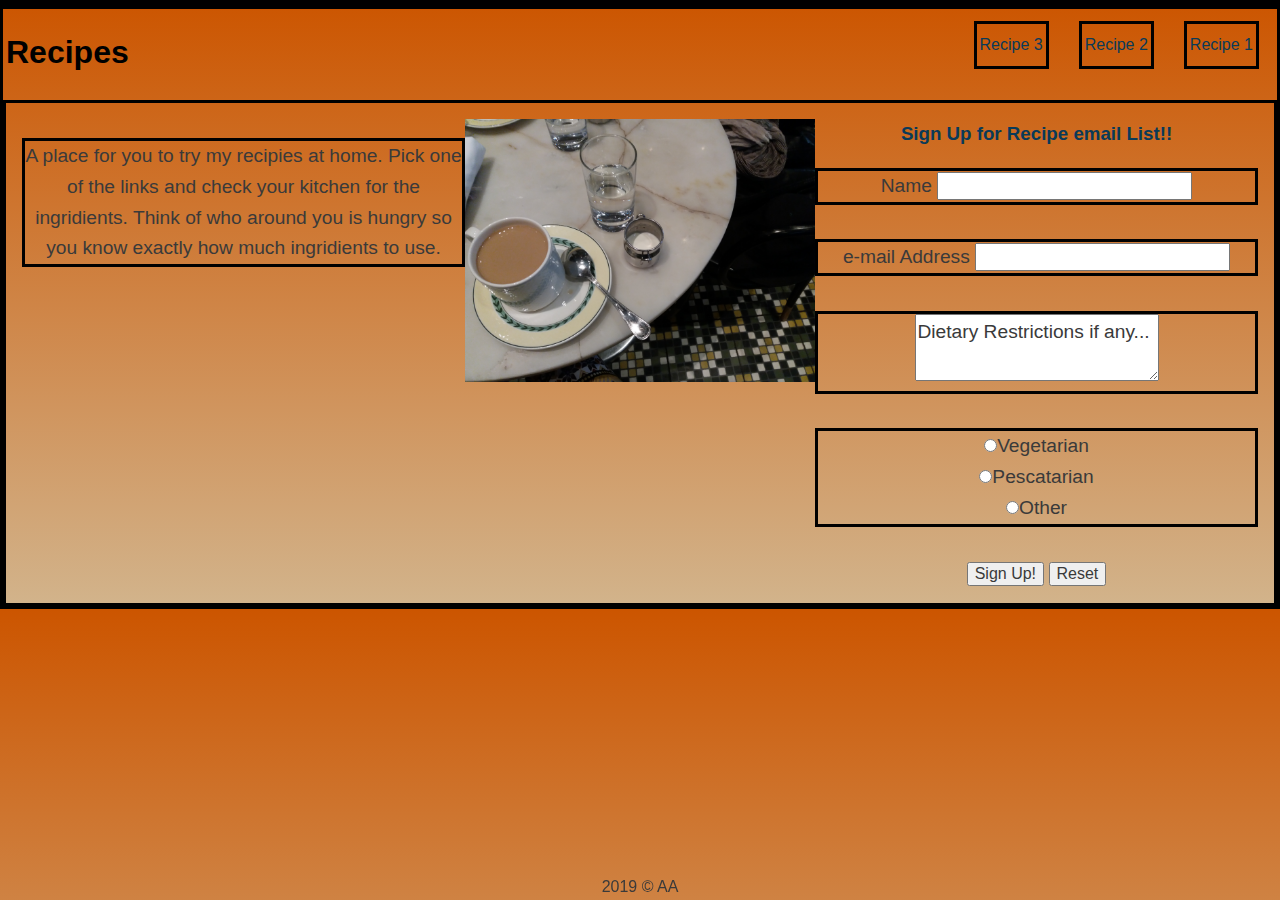
==== index.html @ 0d505b84 "First Commit" ====
<!DOCTYPE html>
<html>
<head>
    <meta name="viewport" content="width=device-width, initial-scale=1.0">
    <title>Lets Cook Something!</title>
    <link rel="stylesheet" href="css/normalize.css">
    <link rel="stylesheet" href="css/styles.css">
    <link rel="stylesheet" href="css/flexbox.css">
</head>
    

<body>
        
        <header class="main-nav">
            <h1 class="title">Recipes</h1>
            <ul>
                <li><a href="pages/Recipe 1.html">Recipe 1</a></li>
                <li><a href="pages/Recipe 2.html">Recipe 2</a></li>
                <li><a href="pages/Recipe 3.html">Recipe 3</a></li>
            </ul>
        </header>
        
        <div class="main-container">
            
            <div class="col 1">
                <p>A place for you to try my recipies at home. Pick one of the links and check your kitchen for the 
                    ingridients. Think of who around you is hungry so you know exactly how much ingridients to use.</p>
            </div>

            <div>
                <img src="img/coffe.jpg" class="col 2" title="Fancy Picture of a Coffe Mug" alt="Picture of a cup of coffeon a table" style="width: 350px; height: 350">
            </div>
        
            <div class="col 3">
                
                <h3>Sign Up for Recipe email List!!</h3>
                 
                

                   
                        <form action="index.html" method="post">
                            
                            <p><label for="name" >Name</label>
                            
                                <input type="text" id="name" name="user_name"></p>
                        
                            <p><label for="email" >e-mail Address</label>
                                
                                <input type="text" id="email" name="email"></p>
                            
                            <p><textarea type="text" id="comments" class="comments">Dietary Restrictions if any...</textarea></p>
                                        
                            <p><input type="radio" name="diet" value="veg">Vegetarian<br>

                                <input type="radio" name="diet" value="pesc">Pescatarian<br>
                                <input type="radio" name="diet" value="other">Other<br></p> 
                        
                            <div class="button">
                                
                                <input type="submit" value="Sign Up!" class="submit">
                                <input type="reset" value="Reset" class="submit">
                            
                        </div>
                    
                    </form>
                
                
        
            </div>
        
        </div>   

    <footer>2019 &copy AA</footer>

</body>


    
</html>
---- css/styles.css ----
/* ================================= 
  Base Element Styles
==================================== */

* {
	box-sizing: border-box;
}

body {
	font-family: "Lucida Sans Unicode", "Lucida Grande", sans-serif;
	line-height: 1.6;
	color: #3a3a3a;
	border: solid black;
	background-image: linear-gradient(#cc5500 , #D2B48C);
	
}

p {
	font-size: 1.2em;
	margin-bottom: 1.8em;
}

h2,
h3,
a {
	color: #093a58;
}

h2,
h3 {
	margin-top: 0;
}

a {
	text-decoration: none;
}

img {
	max-width: 100%;
}

footer {
	text-align: center;
	margin-top: 5px;
	left: 0;
  	bottom: 0;
	width: 100%;
	position: fixed;
}

header {
	text-align: center;
	border: solid black;
}

/* ================================= 
  Base Element Styles
==================================== */
.main-container {
	display: inline-flex;
	padding: 1em;
	text-align: center;
	border: solid black;
	flex-direction: row;

}

.main-container p {
	border: solid black;

}

.main-nav {
	color: black;
	border: solid black;
	
}

.main-nav li {
	margin: 15px;
	padding-top: 8px;
	padding-bottom: 8px;
	padding-left: 3px;
	padding-right: 3px;
	border: solid black;
	float: right;
	display: flex;
	flex-direction: row;
	
}

.title {
	float: left;
	font-family: "Brush Script MT", sans-serif;
}

.form {
	text-align: center;
	display: flex;
	border: solid black;
}

.form p {
	border: 0;
	margin: 0;
}

.ing01 {
	display: table;
}

.col {
	flex: 1;
	justify-content: space-around;
}
---- css/flexbox.css ----
.main-container {
	display: inline-flex;
	flex-wrap: wrap;
}

.main-nac {
    display: flex;
}
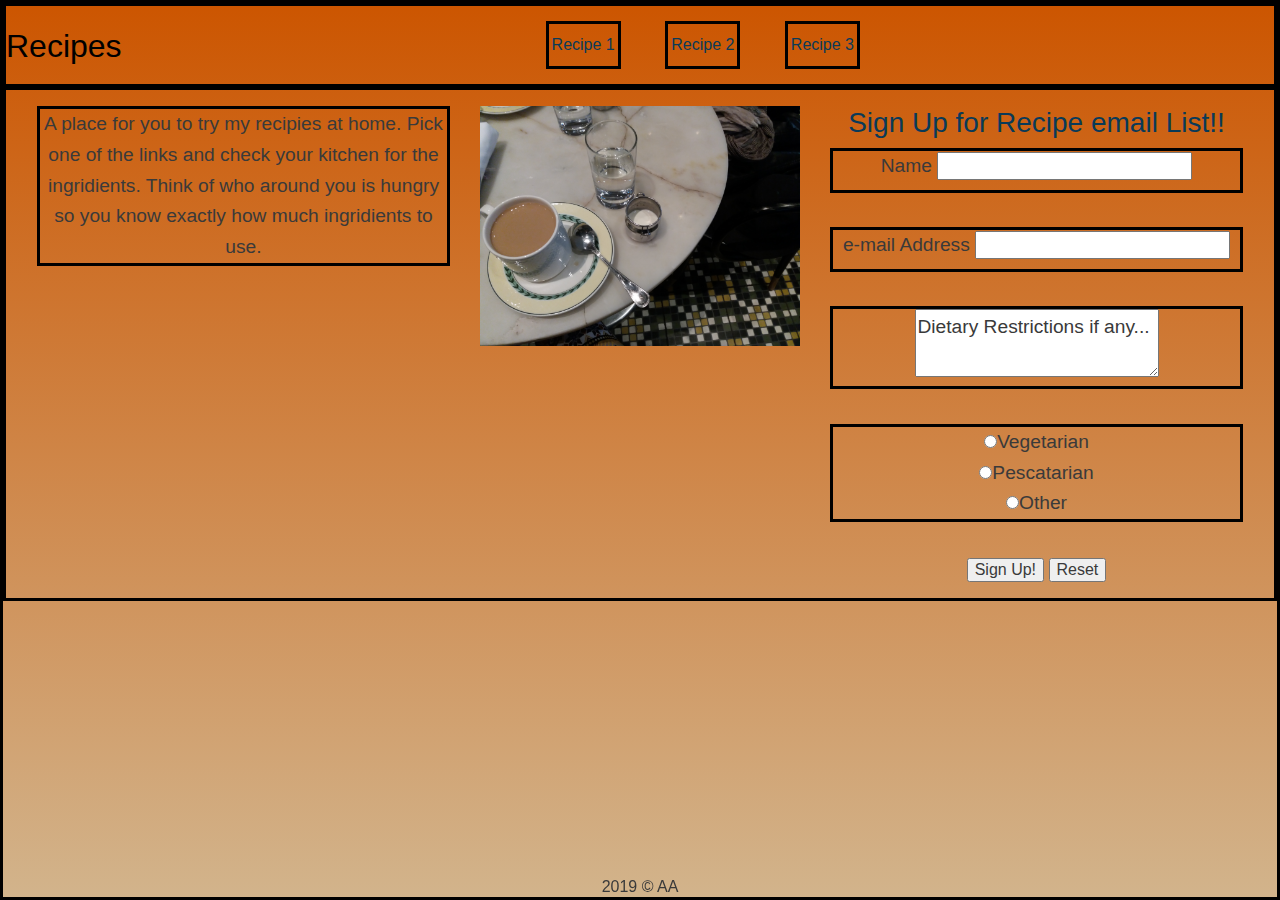
==== commit c314e070: "css stuff" ====
--- a/index.html
+++ b/index.html
@@ -3,6 +3,8 @@
 <head>
     <meta name="viewport" content="width=device-width, initial-scale=1.0">
     <title>Lets Cook Something!</title>
+    <link rel="stylesheet" href="https://stackpath.bootstrapcdn.com/bootstrap/4.3.1/css/bootstrap.min.css"
+        integrity="sha384-ggOyR0iXCbMQv3Xipma34MD+dH/1fQ784/j6cY/iJTQUOhcWr7x9JvoRxT2MZw1T" crossorigin="anonymous">
     <link rel="stylesheet" href="css/normalize.css">
     <link rel="stylesheet" href="css/styles.css">
     <link rel="stylesheet" href="css/flexbox.css">
--- a/css/styles.css
+++ b/css/styles.css
@@ -18,6 +18,11 @@
 p {
 	font-size: 1.2em;
 	margin-bottom: 1.8em;
+}
+
+html,
+body {
+	height: 100%;
 }
 
 h2,
@@ -62,7 +67,7 @@
 	text-align: center;
 	border: solid black;
 	flex-direction: row;
-
+	
 }
 
 .main-container p {
@@ -76,16 +81,20 @@
 	
 }
 
+.ul {
+	float: right;
+}
+
 .main-nav li {
 	margin: 15px;
+	margin-left: 25px;
 	padding-top: 8px;
 	padding-bottom: 8px;
 	padding-left: 3px;
 	padding-right: 3px;
 	border: solid black;
-	float: right;
-	display: flex;
-	flex-direction: row;
+	display: inline-flex;
+	flex-direction: column-reverse;
 	
 }
 
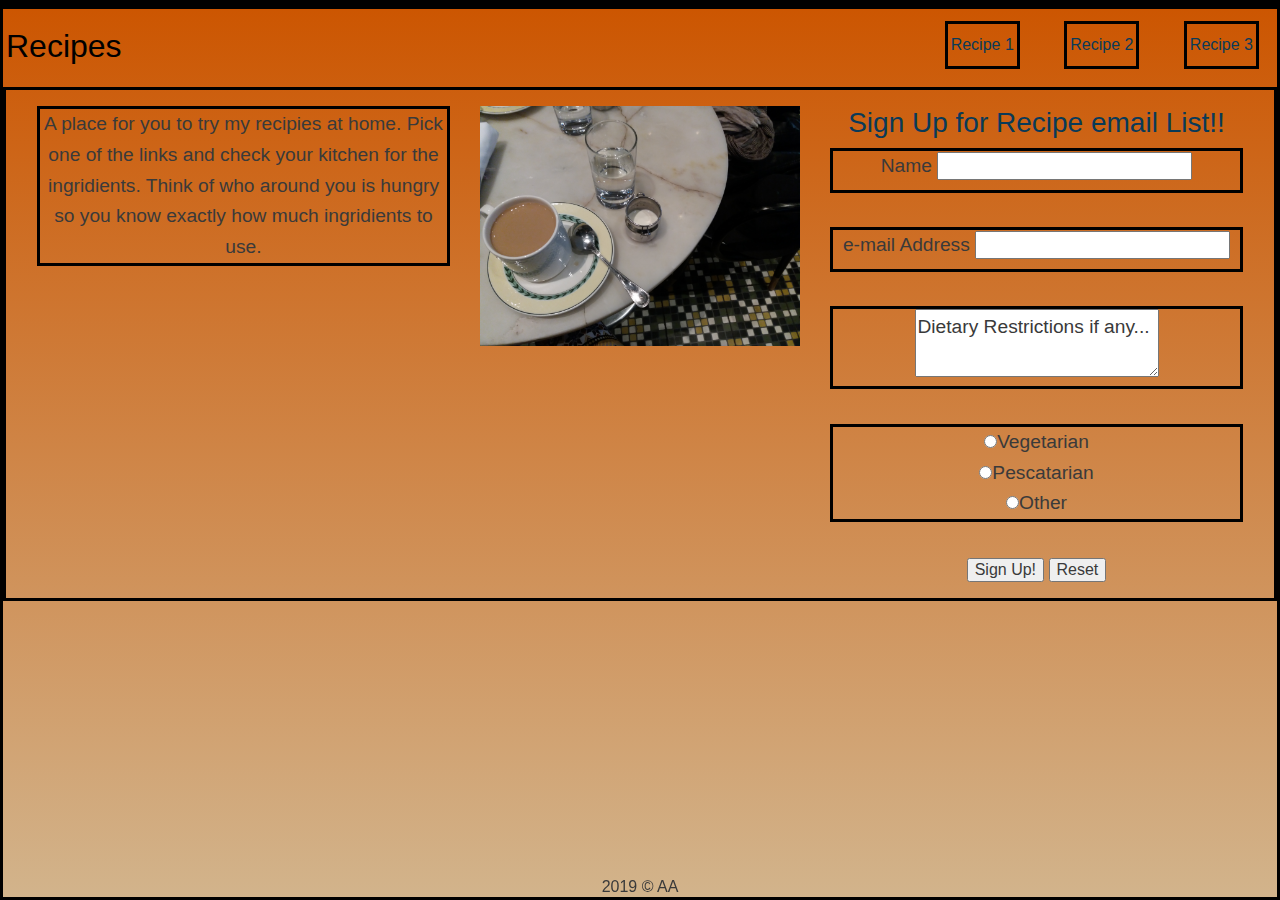
==== commit 7cf594d0: "some thing diffent with css" ====
--- a/index.html
+++ b/index.html
@@ -15,11 +15,13 @@
         
         <header class="main-nav">
             <h1 class="title">Recipes</h1>
-            <ul>
-                <li><a href="pages/Recipe 1.html">Recipe 1</a></li>
-                <li><a href="pages/Recipe 2.html">Recipe 2</a></li>
-                <li><a href="pages/Recipe 3.html">Recipe 3</a></li>
-            </ul>
+            <div class="nav-container">
+                <ul>
+                    <li><a href="pages/Recipe 1.html">Recipe 1</a></li>
+                    <li><a href="pages/Recipe 2.html">Recipe 2</a></li>
+                    <li><a href="pages/Recipe 3.html">Recipe 3</a></li>
+                </ul>
+            </div>
         </header>
         
         <div class="main-container">
--- a/css/styles.css
+++ b/css/styles.css
@@ -81,7 +81,7 @@
 	
 }
 
-.ul {
+.nav-container {
 	float: right;
 }
 
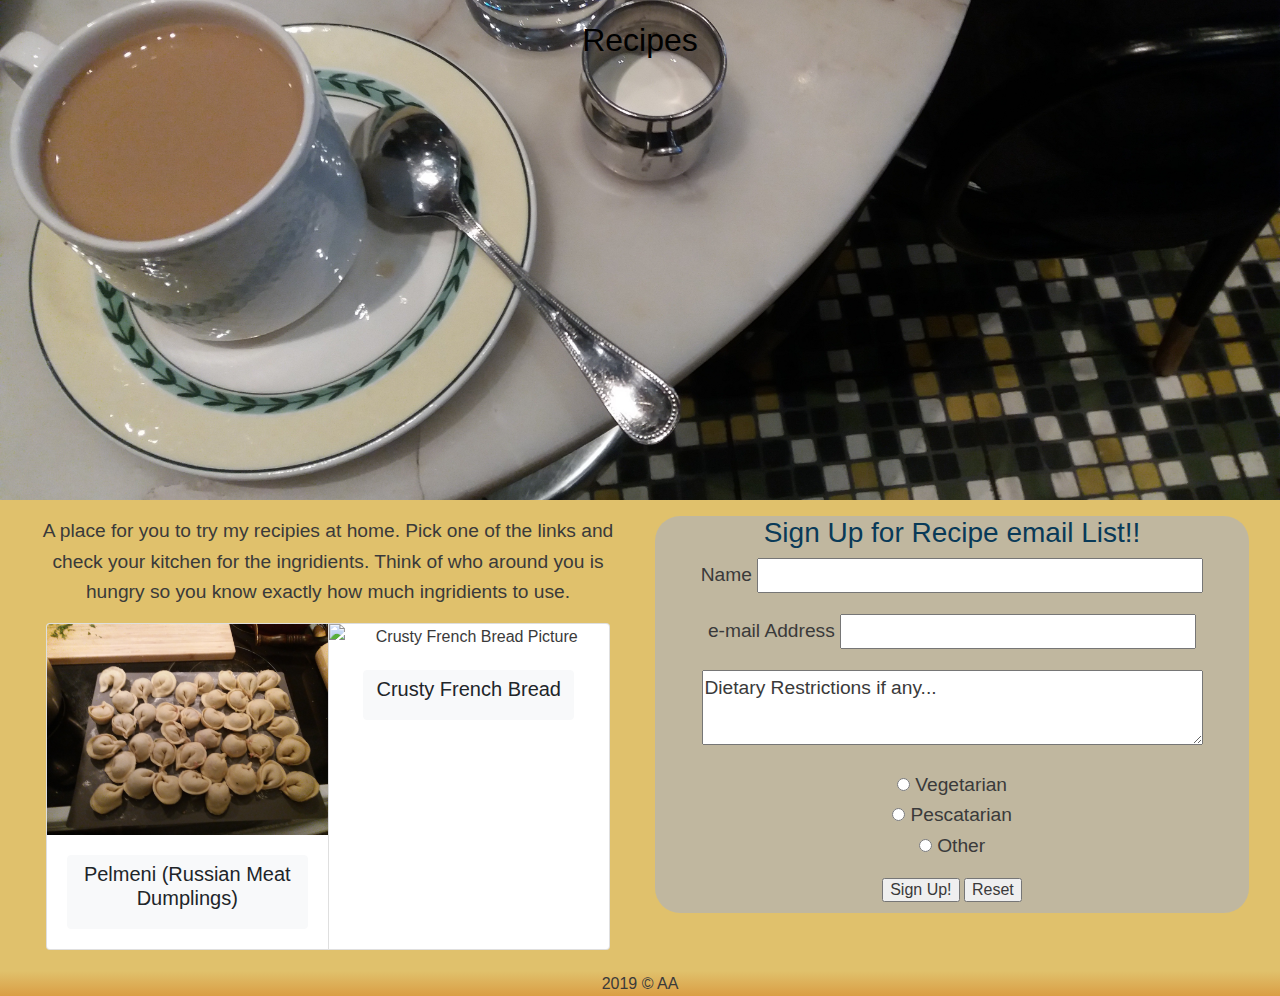
==== commit 0f1d79bf: "newest additions" ====
--- a/index.html
+++ b/index.html
@@ -13,67 +13,86 @@
 
 <body>
         
-        <header class="main-nav">
+        <header>
+            
+                
             <h1 class="title">Recipes</h1>
-            <div class="nav-container">
-                <ul>
-                    <li><a href="pages/Recipe 1.html">Recipe 1</a></li>
-                    <li><a href="pages/Recipe 2.html">Recipe 2</a></li>
-                    <li><a href="pages/Recipe 3.html">Recipe 3</a></li>
-                </ul>
-            </div>
+            
         </header>
-        
-        <div class="main-container">
+
+            <div class="main-container">
             
-            <div class="col 1">
-                <p>A place for you to try my recipies at home. Pick one of the links and check your kitchen for the 
-                    ingridients. Think of who around you is hungry so you know exactly how much ingridients to use.</p>
+                <div class="col 1">
+                    <p>A place for you to try my recipies at home. Pick one of the links and check your kitchen for the
+                        ingridients. Think of who around you is hungry so you know exactly how much ingridients to use.</p>
+                    
+                    <div class="col-md-12">
+                        <ul class="card-group">
+                            <li class="card">
+                                <img src="img/pelmeni 1.jpg" class="card-img-top" alt="Pelmeni (Russian Meat Dumplings) Picture">
+                                <div class="card-body">
+                                    <a href="pages/Recipe 1.html" class="btn btn-light">
+                                        <h5 class="card-title">Pelmeni (Russian Meat Dumplings)</h5>
+                                    </a>
+                                </div>
+                            </li>
+                            <li class="card">
+                                <img src="img/bread 1.jpg" class="card-img-top" alt="Crusty French Bread Picture">
+                                <div class="card-body">
+                                    <a href="pages/Recipe 2.html" class="btn btn-light">
+                                        <h5 class="card-title">Crusty French Bread</h5>
+                                    </a>
+                                </div>
+                            </li>
+                    
+                        </ul>
+                    </div>
+                </div>
+            
+                <div>
+            
+                </div>
+            
+                <div class="col 3">
+            
+                <form action="index.html" method="post">
+                        <h3>Sign Up for Recipe email List!!</h3>
+                            <p><label for="name">Name</label>
+                
+                                <input type="text" id="name" name="user_name" style="width:446px; height:35px;"></p>
+                
+                            <p><label for="email">e-mail Address</label>
+                
+                                <input type="text" id="email" name="email" style="width:356px; height:35px;"></p>
+                
+                            <p><textarea type="text" id="comments" class="comments" style="width:501px; height:75px;">Dietary Restrictions if any...</textarea></p>
+                
+                            <p><input type="radio" name="diet" value="veg"> Vegetarian<br>
+                
+                                <input type="radio" name="diet" value="pesc"> Pescatarian<br>
+                                <input type="radio" name="diet" value="other"> Other<br></p>
+                
+                            <div class="butf">
+                
+                                <input type="submit" value="Sign Up!" class="submit">
+                                <input type="reset" value="Reset" class="submit">
+                
+                            </div>
+                
+                    </form>
+            
+            
+            
+                </div>
+            
             </div>
 
-            <div>
-                <img src="img/coffe.jpg" class="col 2" title="Fancy Picture of a Coffe Mug" alt="Picture of a cup of coffeon a table" style="width: 350px; height: 350">
-            </div>
+                
+      
+            
         
-            <div class="col 3">
-                
-                <h3>Sign Up for Recipe email List!!</h3>
-                 
-                
-
-                   
-                        <form action="index.html" method="post">
-                            
-                            <p><label for="name" >Name</label>
-                            
-                                <input type="text" id="name" name="user_name"></p>
-                        
-                            <p><label for="email" >e-mail Address</label>
-                                
-                                <input type="text" id="email" name="email"></p>
-                            
-                            <p><textarea type="text" id="comments" class="comments">Dietary Restrictions if any...</textarea></p>
-                                        
-                            <p><input type="radio" name="diet" value="veg">Vegetarian<br>
-
-                                <input type="radio" name="diet" value="pesc">Pescatarian<br>
-                                <input type="radio" name="diet" value="other">Other<br></p> 
-                        
-                            <div class="button">
-                                
-                                <input type="submit" value="Sign Up!" class="submit">
-                                <input type="reset" value="Reset" class="submit">
-                            
-                        </div>
-                    
-                    </form>
-                
-                
         
-            </div>
-        
-        </div>   
-
+    
     <footer>2019 &copy AA</footer>
 
 </body>
--- a/css/styles.css
+++ b/css/styles.css
@@ -10,9 +10,7 @@
 	font-family: "Lucida Sans Unicode", "Lucida Grande", sans-serif;
 	line-height: 1.6;
 	color: #3a3a3a;
-	border: solid black;
-	background-image: linear-gradient(#cc5500 , #D2B48C);
-	
+	background-color:#e0c16c;
 }
 
 p {
@@ -50,35 +48,50 @@
 	left: 0;
   	bottom: 0;
 	width: 100%;
-	position: fixed;
+	position: relative;
+	background: linear-gradient(#e0c16c, #da9e45);
+}
+
+h1 {
+	
 }
 
 header {
+	background: url('../img/coffe.jpg') no-repeat bottom right;
+	height: 500px;
+	overflow: hidden;
+	z-index: 2;
+	background-size: contain;
+	-webkit-background-size: cover;
+	-moz-background-size: cover;
+	-o-background-size: cover;
+	background-size: cover;
+	margin-top: 0;
 	text-align: center;
-	border: solid black;
+	text-anchor: end;	
 }
 
 /* ================================= 
   Base Element Styles
 ==================================== */
+
 .main-container {
 	display: inline-flex;
 	padding: 1em;
 	text-align: center;
-	border: solid black;
 	flex-direction: row;
-	
 }
 
 .main-container p {
-	border: solid black;
-
+	
 }
 
 .main-nav {
 	color: black;
-	border: solid black;
-	
+}
+
+.butf {
+	padding-bottom: 10px;
 }
 
 .nav-container {
@@ -92,26 +105,26 @@
 	padding-bottom: 8px;
 	padding-left: 3px;
 	padding-right: 3px;
-	border: solid black;
 	display: inline-flex;
 	flex-direction: column-reverse;
 	
 }
 
 .title {
-	float: left;
 	font-family: "Brush Script MT", sans-serif;
+	margin-top: 35 px;
+	color: black;
 }
 
-.form {
+form {
 	text-align: center;
-	display: flex;
-	border: solid black;
+	background: #b3b3b3b6;
+	border-radius: 25px;
+	box-shadow: 10%;
 }
-
-.form p {
-	border: 0;
-	margin: 0;
+p {
+	margin-bottom: 15px;
+	border-bottom: 15px;
 }
 
 .ing01 {
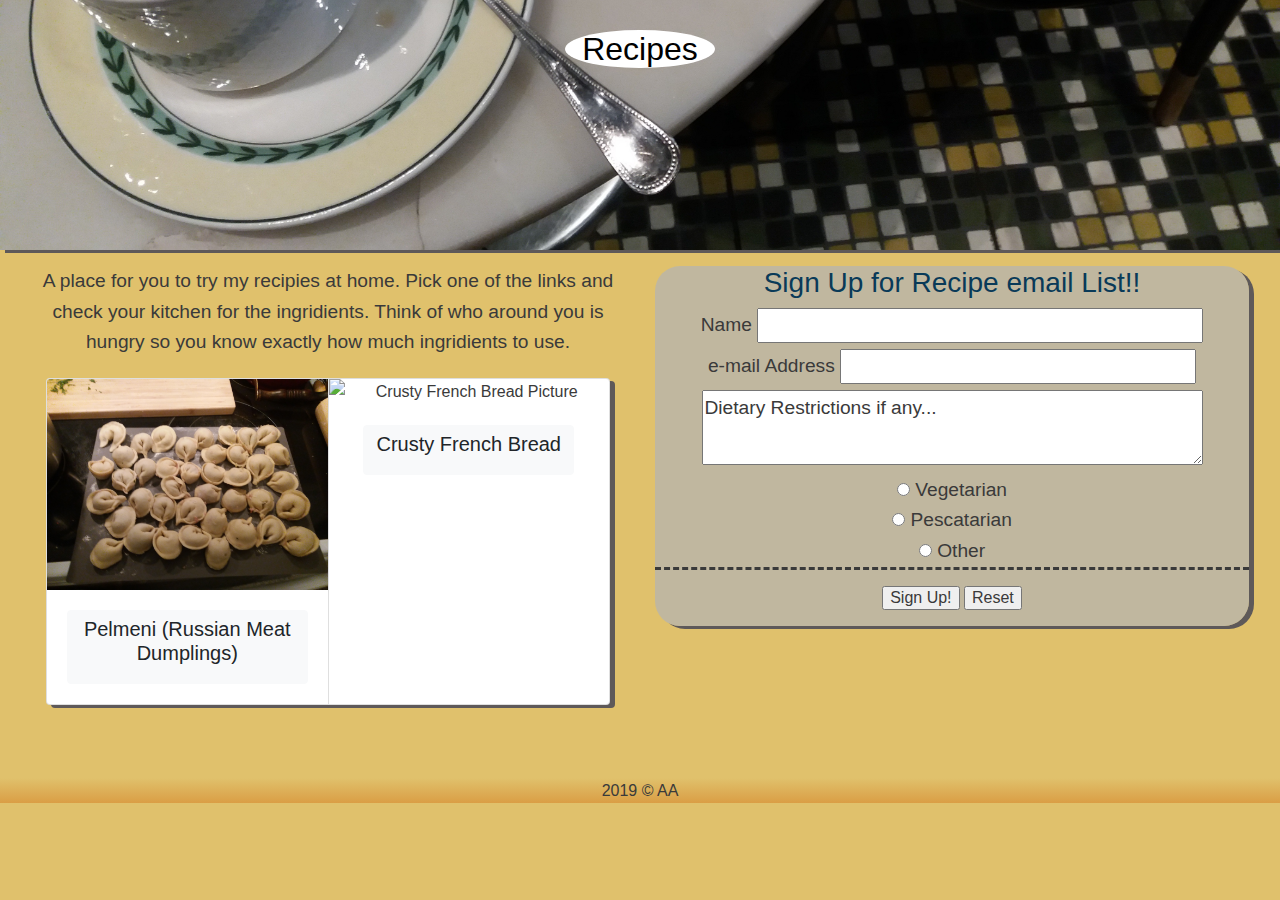
==== commit cbcab254: "Add files via upload" ====
--- a/index.html
+++ b/index.html
@@ -1,102 +1,102 @@
-<!DOCTYPE html>
-<html>
-<head>
-    <meta name="viewport" content="width=device-width, initial-scale=1.0">
-    <title>Lets Cook Something!</title>
-    <link rel="stylesheet" href="https://stackpath.bootstrapcdn.com/bootstrap/4.3.1/css/bootstrap.min.css"
-        integrity="sha384-ggOyR0iXCbMQv3Xipma34MD+dH/1fQ784/j6cY/iJTQUOhcWr7x9JvoRxT2MZw1T" crossorigin="anonymous">
-    <link rel="stylesheet" href="css/normalize.css">
-    <link rel="stylesheet" href="css/styles.css">
-    <link rel="stylesheet" href="css/flexbox.css">
-</head>
-    
-
-<body>
-        
-        <header>
-            
-                
-            <h1 class="title">Recipes</h1>
-            
-        </header>
-
-            <div class="main-container">
-            
-                <div class="col 1">
-                    <p>A place for you to try my recipies at home. Pick one of the links and check your kitchen for the
-                        ingridients. Think of who around you is hungry so you know exactly how much ingridients to use.</p>
-                    
-                    <div class="col-md-12">
-                        <ul class="card-group">
-                            <li class="card">
-                                <img src="img/pelmeni 1.jpg" class="card-img-top" alt="Pelmeni (Russian Meat Dumplings) Picture">
-                                <div class="card-body">
-                                    <a href="pages/Recipe 1.html" class="btn btn-light">
-                                        <h5 class="card-title">Pelmeni (Russian Meat Dumplings)</h5>
-                                    </a>
-                                </div>
-                            </li>
-                            <li class="card">
-                                <img src="img/bread 1.jpg" class="card-img-top" alt="Crusty French Bread Picture">
-                                <div class="card-body">
-                                    <a href="pages/Recipe 2.html" class="btn btn-light">
-                                        <h5 class="card-title">Crusty French Bread</h5>
-                                    </a>
-                                </div>
-                            </li>
-                    
-                        </ul>
-                    </div>
-                </div>
-            
-                <div>
-            
-                </div>
-            
-                <div class="col 3">
-            
-                <form action="index.html" method="post">
-                        <h3>Sign Up for Recipe email List!!</h3>
-                            <p><label for="name">Name</label>
-                
-                                <input type="text" id="name" name="user_name" style="width:446px; height:35px;"></p>
-                
-                            <p><label for="email">e-mail Address</label>
-                
-                                <input type="text" id="email" name="email" style="width:356px; height:35px;"></p>
-                
-                            <p><textarea type="text" id="comments" class="comments" style="width:501px; height:75px;">Dietary Restrictions if any...</textarea></p>
-                
-                            <p><input type="radio" name="diet" value="veg"> Vegetarian<br>
-                
-                                <input type="radio" name="diet" value="pesc"> Pescatarian<br>
-                                <input type="radio" name="diet" value="other"> Other<br></p>
-                
-                            <div class="butf">
-                
-                                <input type="submit" value="Sign Up!" class="submit">
-                                <input type="reset" value="Reset" class="submit">
-                
-                            </div>
-                
-                    </form>
-            
-            
-            
-                </div>
-            
-            </div>
-
-                
-      
-            
-        
-        
-    
-    <footer>2019 &copy AA</footer>
-
-</body>
-
-
-    
+<!DOCTYPE html>
+<html>
+<head>
+    <meta name="viewport" content="width=device-width, initial-scale=1.0">
+    <title>Lets Cook Something!</title>
+    <link rel="stylesheet" href="https://stackpath.bootstrapcdn.com/bootstrap/4.3.1/css/bootstrap.min.css"
+        integrity="sha384-ggOyR0iXCbMQv3Xipma34MD+dH/1fQ784/j6cY/iJTQUOhcWr7x9JvoRxT2MZw1T" crossorigin="anonymous">
+    <link rel="stylesheet" href="css/normalize.css">
+    <link rel="stylesheet" href="css/styles.css">
+    <link rel="stylesheet" href="css/flexbox.css">
+</head>
+    
+
+<body>
+        
+        <header>
+            
+                
+            <h1 class="title">Recipes</h1>
+            
+        </header>
+
+            <div class="main-container">
+            
+                <div class="col">
+                    <p>A place for you to try my recipies at home. Pick one of the links and check your kitchen for the
+                        ingridients. Think of who around you is hungry so you know exactly how much ingridients to use.</p>
+                    
+                    <div class="col-md-12">
+                        <ul class="card-group">
+                            <li class="card">
+                                <img src="img/pelmeni 1.jpg" class="card-img-top" alt="Pelmeni (Russian Meat Dumplings) Picture">
+                                <div class="card-body">
+                                    <a href="pages/Recipe 1.html" class="btn btn-light">
+                                        <h5 class="card-title">Pelmeni (Russian Meat Dumplings)</h5>
+                                    </a>
+                                </div>
+                            </li>
+                            <li class="card">
+                                <img src="img/bread 1.jpg" class="card-img-top" alt="Crusty French Bread Picture">
+                                <div class="card-body">
+                                    <a href="pages/Recipe 2.html" class="btn btn-light">
+                                        <h5 class="card-title">Crusty French Bread</h5>
+                                    </a>
+                                </div>
+                            </li>
+                    
+                        </ul>
+                    </div>
+                </div>
+            
+                <div>
+            
+                </div>
+            
+                <div class="col">
+            
+                <form action="index.html" method="post">
+                        <h3>Sign Up for Recipe email List!!</h3>
+                            <p><label for="name">Name</label>
+                
+                                <input type="text" id="name" name="user_name" style="width:446px; height:35px;"></p>
+                
+                            <p><label for="email">e-mail Address</label>
+                
+                                <input type="text" id="email" name="email" style="width:356px; height:35px;"></p>
+                
+                            <p><textarea type="text" id="comments" class="comments" style="width:501px; height:75px;">Dietary Restrictions if any...</textarea></p>
+                
+                            <p><input type="radio" name="diet" value="veg"> Vegetarian<br>
+                
+                                <input type="radio" name="diet" value="pesc"> Pescatarian<br>
+                                <input type="radio" name="diet" value="other"> Other<br></p>
+                
+                            <div class="butf">
+                
+                                <input type="submit" value="Sign Up!" class="submit">
+                                <input type="reset" value="Reset" class="submit">
+                
+                            </div>
+                
+                    </form>
+            
+            
+            
+                </div>
+            
+            </div>
+
+                
+      
+            
+       
+ <footer>2019 &copy AA</footer>
+        
+    
+    
+
+</body>
+
+    
 </html>--- a/css/styles.css
+++ b/css/styles.css
@@ -1,139 +1,257 @@
-/* ================================= 
-  Base Element Styles
-==================================== */
-
-* {
-	box-sizing: border-box;
-}
-
-body {
-	font-family: "Lucida Sans Unicode", "Lucida Grande", sans-serif;
-	line-height: 1.6;
-	color: #3a3a3a;
-	background-color:#e0c16c;
-}
-
-p {
-	font-size: 1.2em;
-	margin-bottom: 1.8em;
-}
-
-html,
-body {
-	height: 100%;
-}
-
-h2,
-h3,
-a {
-	color: #093a58;
-}
-
-h2,
-h3 {
-	margin-top: 0;
-}
-
-a {
-	text-decoration: none;
-}
-
-img {
-	max-width: 100%;
-}
-
-footer {
-	text-align: center;
-	margin-top: 5px;
-	left: 0;
-  	bottom: 0;
-	width: 100%;
-	position: relative;
-	background: linear-gradient(#e0c16c, #da9e45);
-}
-
-h1 {
-	
-}
-
-header {
-	background: url('../img/coffe.jpg') no-repeat bottom right;
-	height: 500px;
-	overflow: hidden;
-	z-index: 2;
-	background-size: contain;
-	-webkit-background-size: cover;
-	-moz-background-size: cover;
-	-o-background-size: cover;
-	background-size: cover;
-	margin-top: 0;
-	text-align: center;
-	text-anchor: end;	
-}
-
-/* ================================= 
-  Base Element Styles
-==================================== */
-
-.main-container {
-	display: inline-flex;
-	padding: 1em;
-	text-align: center;
-	flex-direction: row;
-}
-
-.main-container p {
-	
-}
-
-.main-nav {
-	color: black;
-}
-
-.butf {
-	padding-bottom: 10px;
-}
-
-.nav-container {
-	float: right;
-}
-
-.main-nav li {
-	margin: 15px;
-	margin-left: 25px;
-	padding-top: 8px;
-	padding-bottom: 8px;
-	padding-left: 3px;
-	padding-right: 3px;
-	display: inline-flex;
-	flex-direction: column-reverse;
-	
-}
-
-.title {
-	font-family: "Brush Script MT", sans-serif;
-	margin-top: 35 px;
-	color: black;
-}
-
-form {
-	text-align: center;
-	background: #b3b3b3b6;
-	border-radius: 25px;
-	box-shadow: 10%;
-}
-p {
-	margin-bottom: 15px;
-	border-bottom: 15px;
-}
-
-.ing01 {
-	display: table;
-}
-
-.col {
-	flex: 1;
-	justify-content: space-around;
-}
-
-
+/* ================================= 
+  Base Element Styles
+==================================== */
+
+* {
+	box-sizing: border-box;
+}
+
+body {
+	font-family: "Lucida Sans Unicode", "Lucida Grande", sans-serif;
+	line-height: 1.6;
+	color: #3a3a3a;
+	background-color:#e0c16c;
+}
+
+p {
+	font-size: 1.2em;
+	margin-bottom: 1.8em;
+}
+
+html,
+body {
+	height: auto;
+	width: auto;
+	margin-bottom: 0;
+}
+
+h2,
+h3,
+a {
+	color: #093a58;
+}
+
+h2,
+h3 {
+	margin-top: 0;
+}
+
+a {
+	text-decoration: none;
+}
+
+img {
+	max-width: 100%;
+}
+
+footer {
+	text-align: center;
+	margin-top: 5px;
+	left: 0;
+  	bottom: 0;
+	width: 100%;
+	height: 100%;
+	position: relative;
+	background: linear-gradient(#e0c16c, #da9e45);
+}
+
+h1 {
+	background: white;
+	border-radius: 100%;
+	padding: auto;
+	width: 150px;
+	text-align: center;
+	margin: auto;
+	margin-top: 30px;
+}
+
+header {
+	background: url('../img/coffe.jpg') no-repeat bottom right;
+	height: 250px;
+	width: auto;
+	overflow: hidden;
+	z-index: 2;
+	background-size: contain;
+	-webkit-background-size: cover;
+	-moz-background-size: cover;
+	-o-background-size: cover;
+	background-size: cover;
+	margin-top: 0;
+	text-align: center;
+	box-shadow: 5px 3px rgb(94, 89, 89);
+	
+}
+
+/* ================================= 
+  Base Element Styles
+==================================== */
+
+.main-container {
+	display: inline-flex;
+	padding: 1em;
+	text-align: center;
+	flex-direction: row;
+	
+}
+
+.card {
+	box-shadow: 5px 3px rgb(94, 89, 89);
+	margin-top: 20px;
+}
+
+.main-container {
+	margin: auto;
+	margin-bottom: 52px;
+}
+
+.main-nav {
+	color: black;
+}
+
+.butf {
+	padding-bottom: 15px;
+	padding-top: 15px;
+	border-top-style: dashed;
+}
+
+.nav-container {
+	float: right;
+	
+}
+
+.main-nav li {
+	margin: 15px;
+	margin-left: 25px;
+	padding-top: 8px;
+	padding-bottom: 8px;
+	padding-left: 3px;
+	padding-right: 3px;
+	display: inline-flex;
+	flex-direction: column-reverse;
+	
+}
+
+.title {
+	font-family: "Brush Script MT", sans-serif;
+	margin-top: 35 px;
+	color: black;
+}
+
+form {
+	text-align: center;
+	background: #b3b3b3b6;
+	border-radius: 25px;
+	box-shadow: 5px 3px rgb(94, 89, 89);
+	padding: auto;
+	height: auto;
+}
+
+p {
+	margin-bottom: 15px;
+	border-bottom: 25px;
+	margin: auto;
+}
+
+.ing01 {
+	display: table;
+}
+
+.col {
+	flex: 1;
+	justify-content: space-around;
+}
+
+
+
+.card-body,
+.card {
+	text-align: center;
+}
+
+.card-body li {
+	margin-left: 0;
+}
+
+
+
+/* ================================= 
+Media Queries
+==================================== */
+
+
+@media only screen and (max-width: 600px) {
+	html,
+	body {
+		width: 100%;
+		height: 500px;
+		position: relative;
+		align-items: center;
+	}
+
+	.main-container {
+		
+		display: flex;
+  		align-items: center 
+	}
+	
+	header {
+		position: relative;
+		height: 250px;
+		width: 600px;
+		overflow: hidden;
+		z-index: 2;
+		background-size: contain;
+		-webkit-background-size: cover;
+		-moz-background-size: cover;
+		-o-background-size: cover;
+	}
+
+	.form {
+		padding-top: 10px;
+		margin-left: auto;
+		margin-right: auto;
+		
+	}
+	
+	.col {
+		position: fixed;
+	}
+	
+	p {
+		font-size: 20px;
+	}
+
+	footer {
+		width: 100%;
+		position: fixed;
+		display: center;
+	}
+
+	body {
+		margin: auto;
+	}
+
+@media only screen and (min-width: 800px) {
+
+	.form {
+		padding-top: 10px;
+	}
+
+	.card-body {
+		padding-bottom: 10px;
+	}
+
+	p {
+		font-size: 20px;
+	}
+
+	header {
+		width: 180px;
+		overflow: hidden;
+	}
+
+}
+
+@media only screen and (min-width: 600px) {
+	
+} --- a/css/flexbox.css
+++ b/css/flexbox.css
@@ -1,8 +1,8 @@
-.main-container {
-	display: inline-flex;
-	flex-wrap: wrap;
-}
-
-.main-nac {
-    display: flex;
+.main-container {
+	display: inline-flex;
+	flex-wrap: wrap;
+}
+
+.main-nac {
+    display: flex;
 }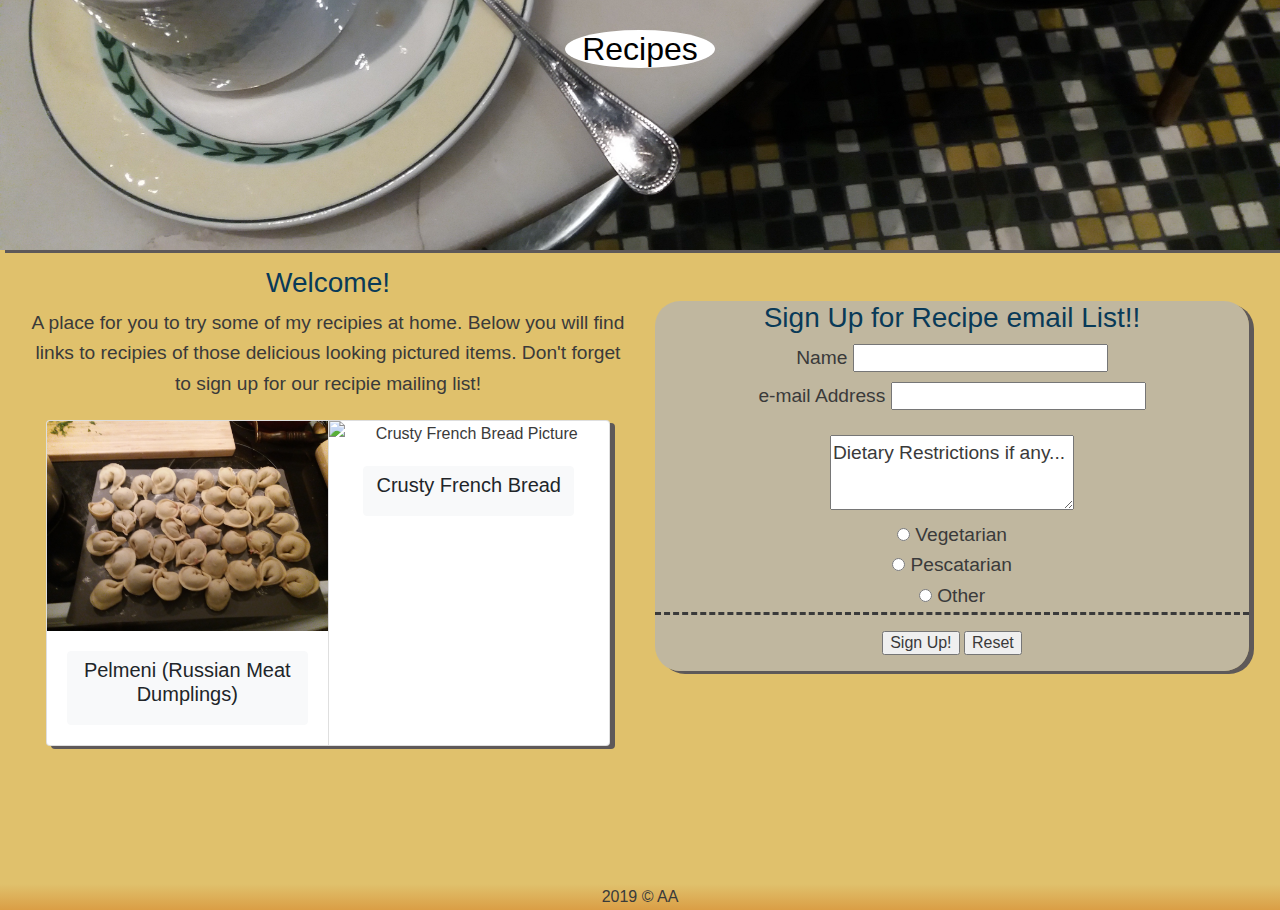
==== commit 13e7db48: "Add files via upload" ====
--- a/index.html
+++ b/index.html
@@ -13,20 +13,26 @@
 
 <body>
         
-        <header>
-            
+        <header alt="Picture of a Table with a coffee cup on it">
+            <!--Header with a picture and main logo title-->
                 
             <h1 class="title">Recipes</h1>
             
         </header>
 
-            <div class="main-container">
+        <!--Main paragraph-->
+            
+        <div class="main-container">
             
                 <div class="col">
-                    <p>A place for you to try my recipies at home. Pick one of the links and check your kitchen for the
-                        ingridients. Think of who around you is hungry so you know exactly how much ingridients to use.</p>
-                    
-                    <div class="col-md-12">
+                    <h3>Welcome!</h3>
+                    <p>A place for you to try some of my recipies at home. Below you will find links to recipies of those delicious looking pictured items. Don't forget to 
+                        sign up for our recipie mailing list! 
+                    </p>
+              
+        <!--Main recipe cards; links are in the names-->
+
+                    <div class="col-12 sm-12">
                         <ul class="card-group">
                             <li class="card">
                                 <img src="img/pelmeni 1.jpg" class="card-img-top" alt="Pelmeni (Russian Meat Dumplings) Picture">
@@ -55,17 +61,19 @@
             
                 <div class="col">
             
+                    <!--mailing list form-->
+
                 <form action="index.html" method="post">
                         <h3>Sign Up for Recipe email List!!</h3>
                             <p><label for="name">Name</label>
                 
-                                <input type="text" id="name" name="user_name" style="width:446px; height:35px;"></p>
+                                <input type="text" id="name" name="user_name"></p>
                 
                             <p><label for="email">e-mail Address</label>
                 
-                                <input type="text" id="email" name="email" style="width:356px; height:35px;"></p>
+                                <input type="text" id="email" name="email"></p>
                 
-                            <p><textarea type="text" id="comments" class="comments" style="width:501px; height:75px;">Dietary Restrictions if any...</textarea></p>
+                            <p><textarea type="text" id="comments" class="comments">Dietary Restrictions if any...</textarea></p>
                 
                             <p><input type="radio" name="diet" value="veg"> Vegetarian<br>
                 
@@ -91,11 +99,11 @@
       
             
        
- <footer>2019 &copy AA</footer>
-        
+
+        <!--footer-->
     
     
-
+ <footer>2019 &copy AA</footer>
 </body>
 
     
--- a/css/styles.css
+++ b/css/styles.css
@@ -1,6 +1,5 @@
-/* ================================= 
-  Base Element Styles
-==================================== */
+
+/*Base Element Styles */
 
 * {
 	box-sizing: border-box;
@@ -46,12 +45,10 @@
 
 footer {
 	text-align: center;
-	margin-top: 5px;
+	margin-top: 70px;
 	left: 0;
   	bottom: 0;
 	width: 100%;
-	height: 100%;
-	position: relative;
 	background: linear-gradient(#e0c16c, #da9e45);
 }
 
@@ -64,6 +61,8 @@
 	margin: auto;
 	margin-top: 30px;
 }
+
+/*header element with a picture link*/
 
 header {
 	background: url('../img/coffe.jpg') no-repeat bottom right;
@@ -82,26 +81,20 @@
 	
 }
 
-/* ================================= 
-  Base Element Styles
-==================================== */
+/* Container styles */
 
 .main-container {
 	display: inline-flex;
 	padding: 1em;
 	text-align: center;
 	flex-direction: row;
-	
+	margin: auto;
+	margin-bottom: 52px;
 }
 
 .card {
 	box-shadow: 5px 3px rgb(94, 89, 89);
 	margin-top: 20px;
-}
-
-.main-container {
-	margin: auto;
-	margin-bottom: 52px;
 }
 
 .main-nav {
@@ -112,23 +105,6 @@
 	padding-bottom: 15px;
 	padding-top: 15px;
 	border-top-style: dashed;
-}
-
-.nav-container {
-	float: right;
-	
-}
-
-.main-nav li {
-	margin: 15px;
-	margin-left: 25px;
-	padding-top: 8px;
-	padding-bottom: 8px;
-	padding-left: 3px;
-	padding-right: 3px;
-	display: inline-flex;
-	flex-direction: column-reverse;
-	
 }
 
 .title {
@@ -144,6 +120,7 @@
 	box-shadow: 5px 3px rgb(94, 89, 89);
 	padding: auto;
 	height: auto;
+	margin-top: 35px;
 }
 
 p {
@@ -172,6 +149,22 @@
 	margin-left: 0;
 }
 
+.name {
+	width: 446px;
+	height: 35px;
+}
+
+.email {
+	width: 356px;
+	height: 35px;
+}
+
+.comments {
+	width: auto;
+	height: 75px;
+	margin-top: 15px;
+}
+
 
 
 /* ================================= 
@@ -179,25 +172,22 @@
 ==================================== */
 
 
-@media only screen and (max-width: 600px) {
-	html,
-	body {
+@media (max-width: 600px) {
+	
+	html {
 		width: 100%;
-		height: 500px;
-		position: relative;
+	}
+
+	.main-container {
+		display: inline-flex;
 		align-items: center;
-	}
-
-	.main-container {
-		
-		display: flex;
-  		align-items: center 
+		width: 100%;
 	}
 	
 	header {
 		position: relative;
 		height: 250px;
-		width: 600px;
+		width: 100%;
 		overflow: hidden;
 		z-index: 2;
 		background-size: contain;
@@ -210,48 +200,22 @@
 		padding-top: 10px;
 		margin-left: auto;
 		margin-right: auto;
-		
-	}
-	
-	.col {
-		position: fixed;
+		height: auto;
+	}
+	
+	.comments {
+		position: relative;
+		height: auto;
+		width: auto;
+		margin-top: 10px;
 	}
 	
 	p {
 		font-size: 20px;
 	}
 
-	footer {
-		width: 100%;
-		position: fixed;
-		display: center;
-	}
-
-	body {
-		margin: auto;
-	}
-
-@media only screen and (min-width: 800px) {
-
-	.form {
-		padding-top: 10px;
-	}
-
-	.card-body {
-		padding-bottom: 10px;
-	}
-
-	p {
-		font-size: 20px;
-	}
-
-	header {
-		width: 180px;
-		overflow: hidden;
-	}
-
-}
-
-@media only screen and (min-width: 600px) {
-	
-} +	.col {
+		width: auto;
+	}
+
+	
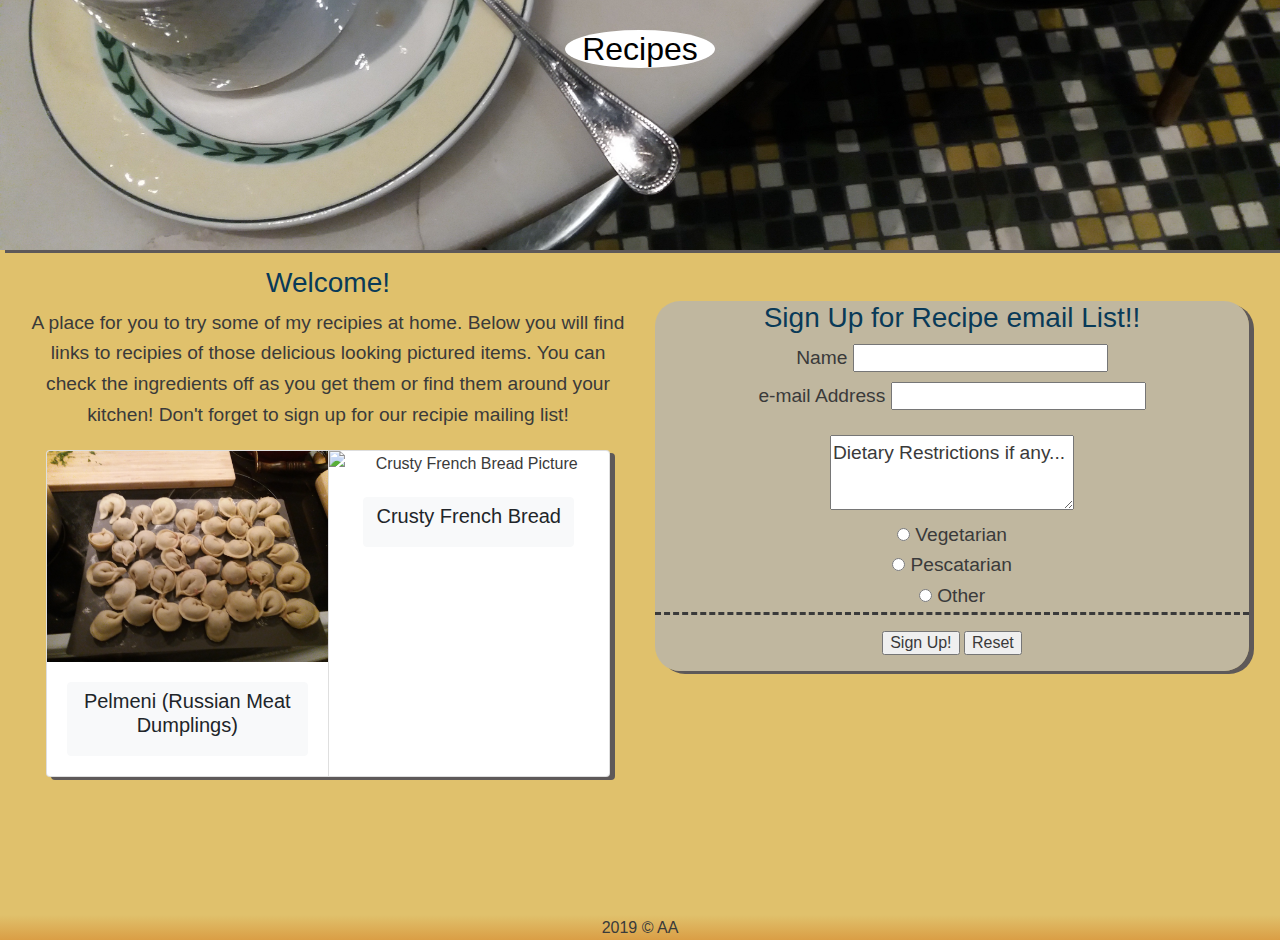
==== commit 4fb6e830: "Add files via upload" ====
--- a/index.html
+++ b/index.html
@@ -26,7 +26,8 @@
             
                 <div class="col">
                     <h3>Welcome!</h3>
-                    <p>A place for you to try some of my recipies at home. Below you will find links to recipies of those delicious looking pictured items. Don't forget to 
+                    <p>A place for you to try some of my recipies at home. Below you will find links to recipies of those delicious looking pictured items. 
+			You can check the ingredients off as you get them or find them around your kitchen! Don't forget to 
                         sign up for our recipie mailing list! 
                     </p>
               
